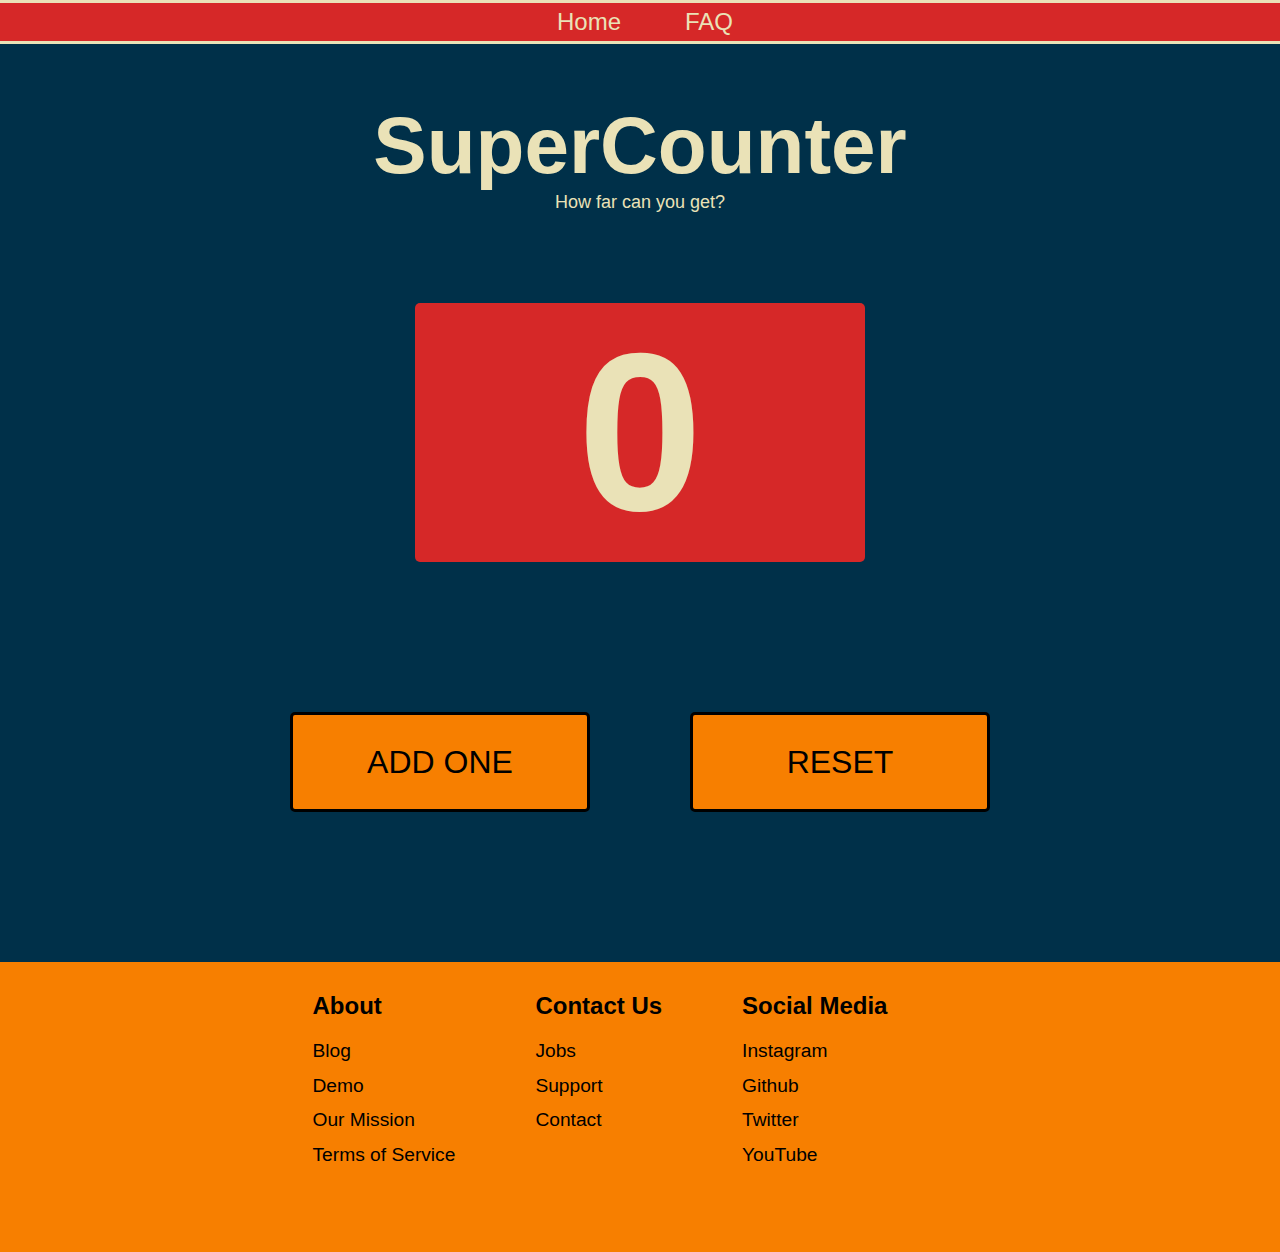
==== index.html @ dbbc7022 "Add files via upload" ====
<!DOCTYPE html>
<html lang="en">
<head>
    <meta charset="UTF-8">
    <meta http-equiv="X-UA-Compatible" content="IE=edge">
    <meta name="viewport" content="width=device-width, initial-scale=1.0">
    <title>Home - SuperCounter</title>
    <link rel="stylesheet" href="styles.css">
    <link rel="shortcut icon" type="image/png" href="images/Favicon.png">
</head>
<body> 
    <nav class="navbar">
        <a href="index.html">Home </a>
        <a href="faq.html">FAQ</a>
    </nav>
    <h1 class = "title">SuperCounter</h1> 
    <p id="message">How far can you get?</p>
    <h1 id = "number"> 0 </h1>
    <div class="container">
        <button 
        class = "btn" 
        id="btn-1"
        onClick = "addOne()"
        >ADD ONE</button>

        <button 
        class = "btn" 
        id="btn-2"
        onClick = "reset()"
        >RESET</button>
    </div> 

    <script defer src="app.js"></script>

    <div class="footer-container">
        <div class="footer">
            <div class="footer-heading">
                <h2>About</h2>
                <a href="#">Blog</a>
                <a href="#">Demo</a>
                <a href="#">Our Mission</a>
                <a href="#">Terms of Service</a>
            </div>
            <div class="footer-heading">
                <h2>Contact Us</h2>
                <a href="#">Jobs</a>
                <a href="#">Support</a>
                <a href="#">Contact</a>
            </div>
            <div class="footer-heading">
                <h2>Social Media</h2>
                <a href="https://www.instagram.com/juan_hedderich/" 
                target="_blank">Instagram</a>
                <a href="https://github.com/Robbyro10" 
                target="_blank">Github</a>
                <a href="https://twitter.com/JGHedderich" 
                target="_blank">Twitter</a>
                <a href="#">YouTube</a>
            </div>
        </div>
    </div>
    
</body>

</html>
---- styles.css ----
/*
colors ->  
dark-yellow: #f77f00
light-yellow: #fcbf49
white: #eae2b7
blue: #003049
red: #d62828
*/

body {
    font-family:Arial, Helvetica, sans-serif;
    background-color: #003049;
    margin: 0;
}

nav{
    color: #eae2b7;
    background-color: #d62828;
    width: 100%;
    position: absolute;
    left: 0;
    top: 0;
    display: flex;
    justify-content: center;
    gap: 5vw;
    padding: 5px;
    position: fixed;
    border-style:solid;
    border-left: #d62828;
    border-right: #d62828;
}

.title{
    color: #eae2b7;
    width: 70%;
    margin: auto;
    margin-top: 10vh;
    text-align: center;
    font-size: 80px;
    font-weight: bold;
    padding-top: 10px;
}


#message{
    color: #eae2b7;
    width: 30%;
    margin: auto;
    text-align: center;
    font-size: large;
}

#number{
    font-size: 25vh;
    text-align: center;
    color: #eae2b7;
    background-color: #d62828;
    width: 50vh;
    left: 50%;
    margin: auto;
    margin-top: 10vh;
    margin-bottom: 10vh;
    border-radius: 5px;
    
}

@media only screen and (max-width: 700px) {
    .title{
        font-size: 50px;
    }

    #number{
        font-size: 20vh;
        width: 30vh;
    }
  }

.container {
    display: flex;
    flex-direction: row;
    align-items: center;
    justify-content: center;
    margin-bottom: 10vh;
    padding: 10px;
}

#FAQ {
    font-size: 1.5rem;
    text-align: center;
    color:#eae2b7;
    background-color: #d62828;
    width: 80vw;
    margin: auto;
    margin-top: -2vh;
    border-radius: 5px;
}

.answer {
    background-color: #f77f00;
    border-radius: 5px;
    width: 60vw;
    padding: 10px;
    margin: auto;
    color: black;
}

.extra-img{
    padding: 40px;
    width: 40vw;
}

.btn {
    width: 300px;
    height: 100px;
    border-radius: 5px;
    border: none;
    background-color: #f77f00;
    font-family: Arial, Helvetica, sans-serif;
    outline: none;
    font-size: 2rem;
    transition: ease-out 0.1s;
    margin: 50px;
    border-style: solid;
}

.btn:hover{
    border-width: 6px;
}

a{
    color: inherit;
    text-decoration: inherit;
    font-size: 1.5rem;
}


a:hover {
    color: #fcbf49;
    transition: ease-out 0.3s;
    
}

.footer {
    background-color: #f77f00;
    display: flex;
    flex-direction: row;
    justify-content: center;
    padding: 10px;
    height: 30vh;
    margin-top: 10vh;
}

.footer-heading {
    display: flex;
    flex-direction: column;
    margin-right: 5rem;
}

.footer-heading a{
    margin-bottom: 0.8rem;
    font-size: 1.2rem;
    font-weight: 400;
}
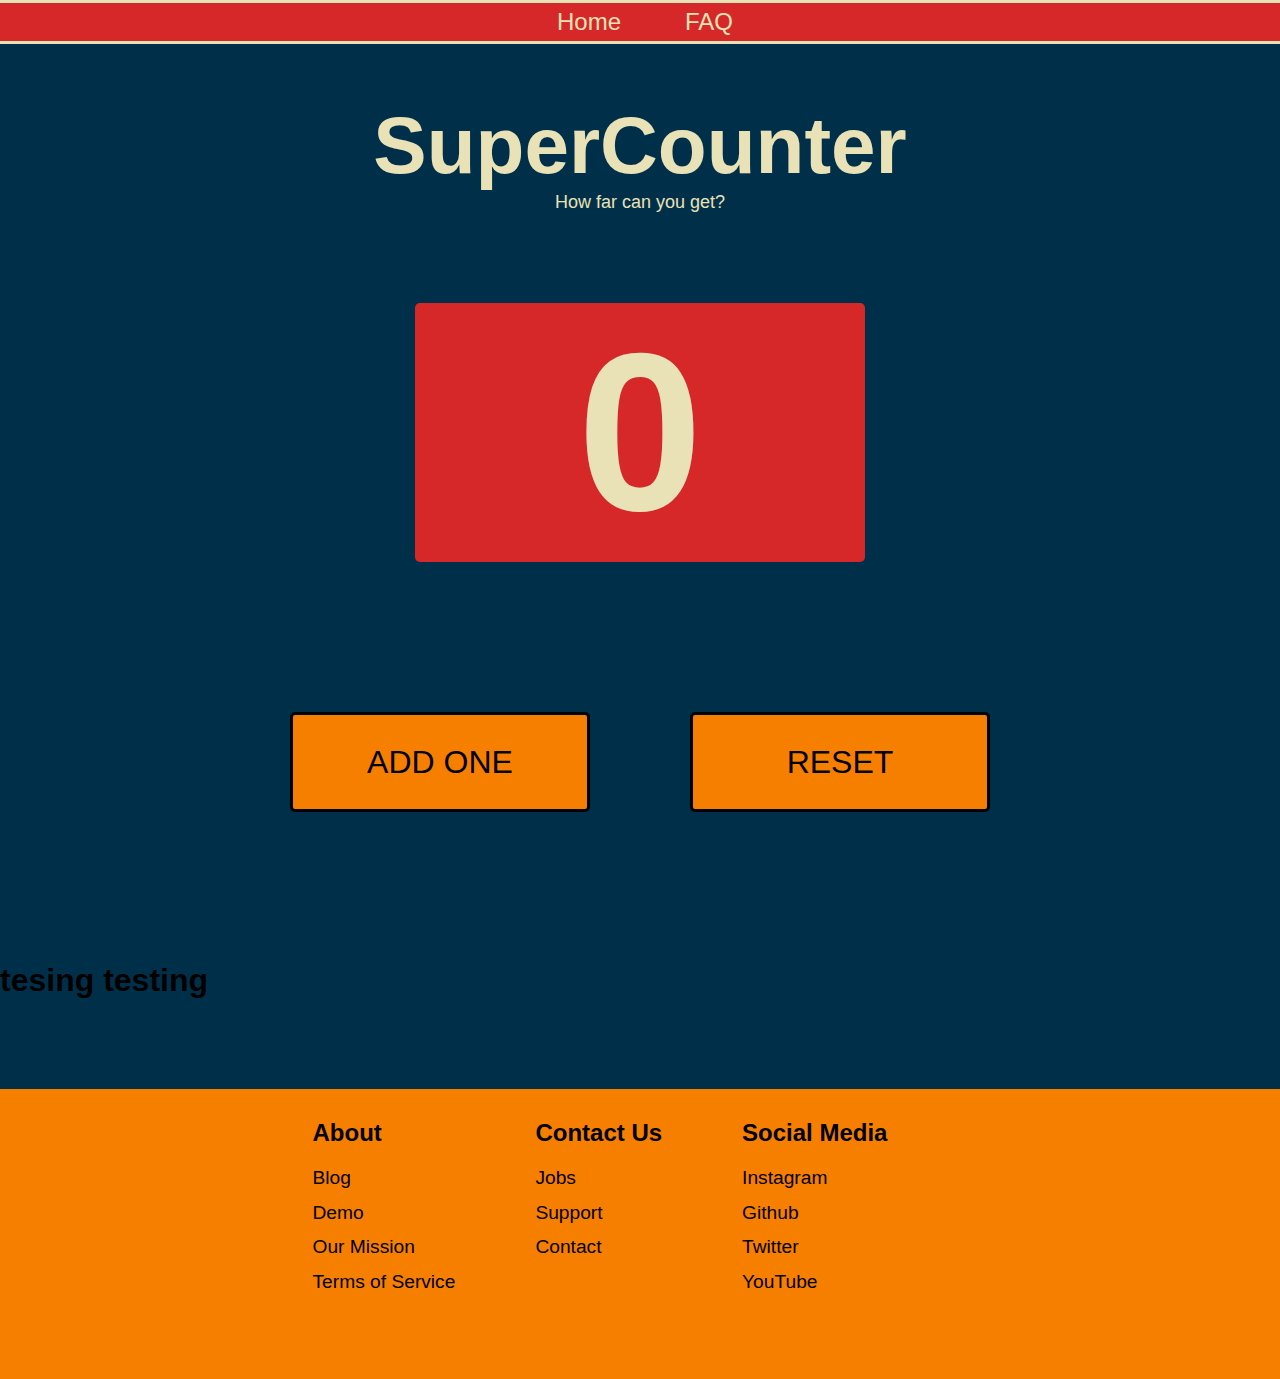
==== commit 68b0c3ee: "Just testing github" ====
--- a/index.html
+++ b/index.html
@@ -32,6 +32,7 @@
 
     <script defer src="app.js"></script>
 
+    <h1>tesing testing</h1>
     <div class="footer-container">
         <div class="footer">
             <div class="footer-heading">
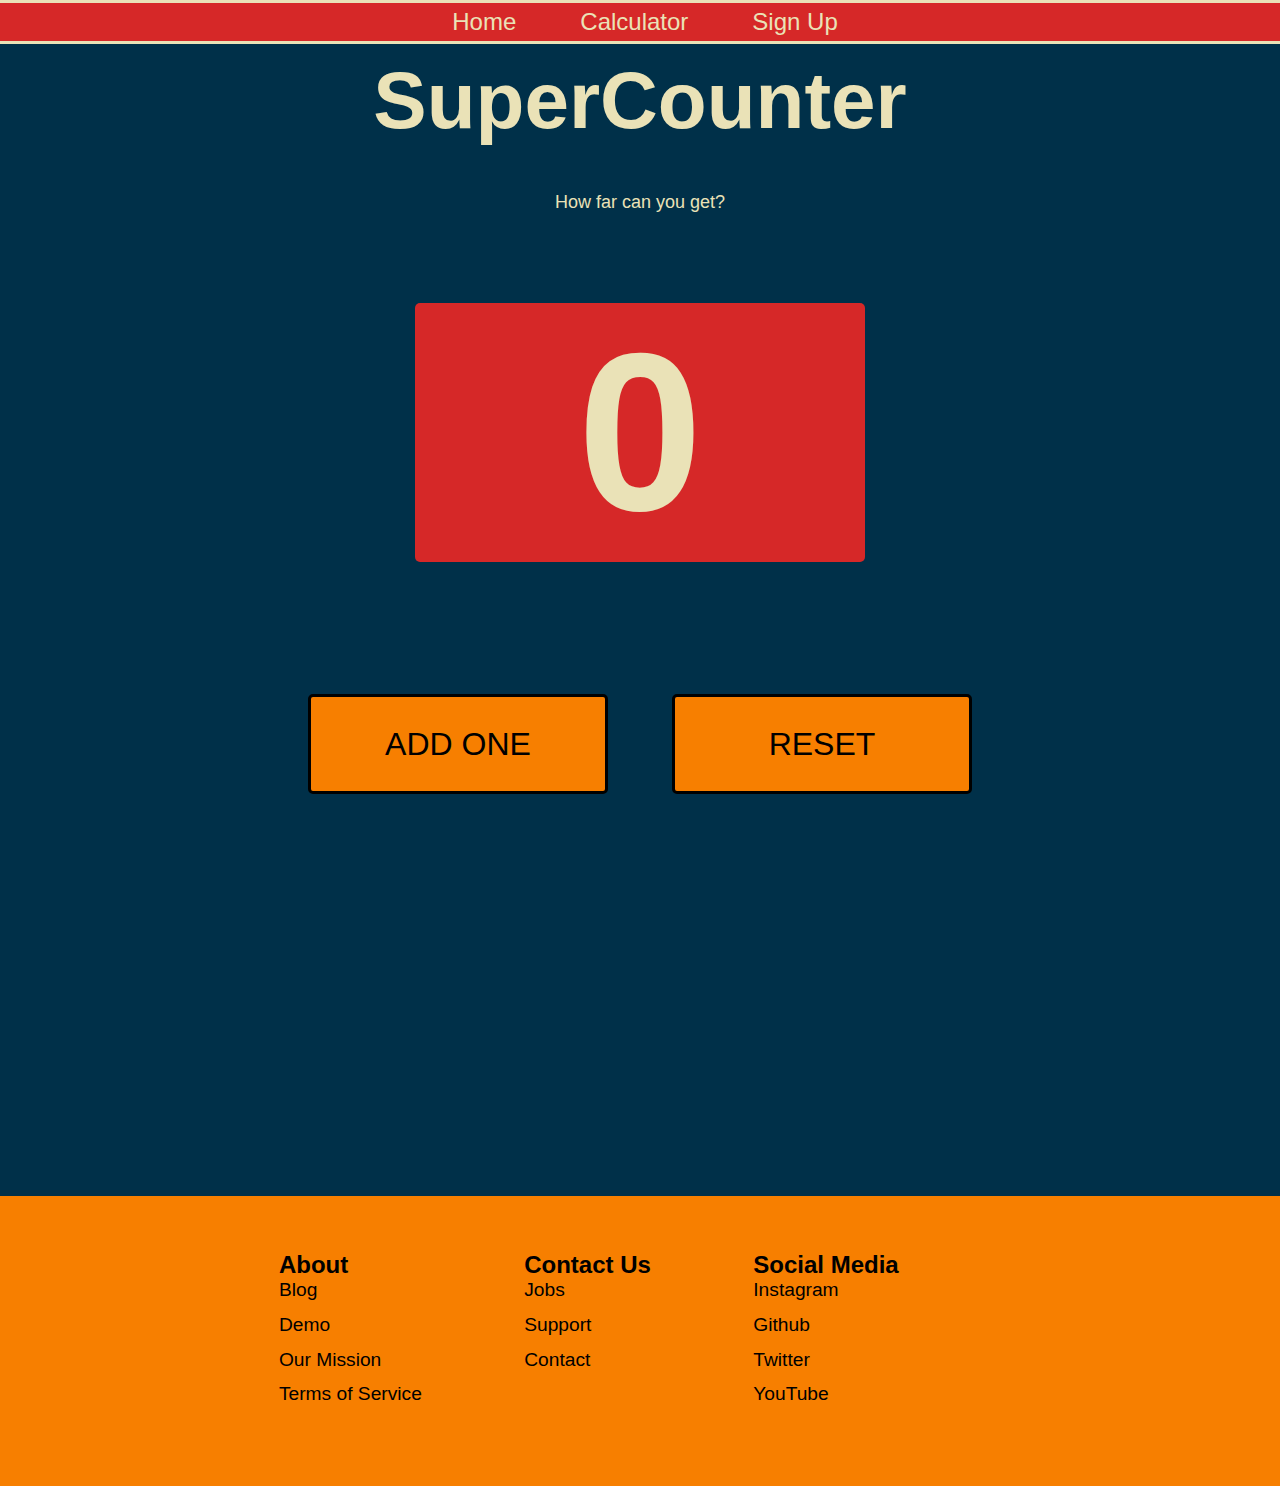
==== commit 1c4e706f: "Some stuff" ====
--- a/index.html
+++ b/index.html
@@ -11,44 +11,49 @@
 <body> 
     <nav class="navbar">
         <a href="index.html">Home </a>
-        <a href="faq.html">FAQ</a>
+        <a href="Calculator.html">Calculator</a>
+        <a href="signUp.html">Sign Up</a>
     </nav>
-    <h1 class = "title">SuperCounter</h1> 
-    <p id="message">How far can you get?</p>
-    <h1 id = "number"> 0 </h1>
-    <div class="container">
-        <button 
-        class = "btn" 
-        id="btn-1"
-        onClick = "addOne()"
-        >ADD ONE</button>
 
-        <button 
-        class = "btn" 
-        id="btn-2"
-        onClick = "reset()"
-        >RESET</button>
-    </div> 
+    <div id="main-container">
+        <div id="main">
+            <h1 class = "title">SuperCounter</h1> 
+            <p id="message">How far can you get?</p>
+            <h1 id = "number"> 0 </h1>
+            <div class="button-container">
+                <button 
+                class = "btn" 
+                id="btn-1"
+                onClick = "addOne()"
+                >ADD ONE</button>
+
+                <button 
+                class = "btn" 
+                id="btn-2"
+                onClick = "reset()"
+                >RESET</button>
+            </div> 
+        </div>
+    </div>
 
     <script defer src="app.js"></script>
 
-    <h1>tesing testing</h1>
     <div class="footer-container">
         <div class="footer">
-            <div class="footer-heading">
+            <div class="footer-heading-about">
                 <h2>About</h2>
                 <a href="#">Blog</a>
                 <a href="#">Demo</a>
                 <a href="#">Our Mission</a>
                 <a href="#">Terms of Service</a>
             </div>
-            <div class="footer-heading">
+            <div class="footer-heading-contact">
                 <h2>Contact Us</h2>
                 <a href="#">Jobs</a>
                 <a href="#">Support</a>
                 <a href="#">Contact</a>
             </div>
-            <div class="footer-heading">
+            <div class="footer-heading-socialMedia">
                 <h2>Social Media</h2>
                 <a href="https://www.instagram.com/juan_hedderich/" 
                 target="_blank">Instagram</a>
--- a/styles.css
+++ b/styles.css
@@ -7,10 +7,27 @@
 red: #d62828
 */
 
+*{
+    margin: 0;
+    padding: 0;
+}
+
+html, body{
+    height: 100%;
+}
+
+#container{
+    min-height: 100%;
+}
+
+#main{
+    overflow: auto;
+    padding-bottom: 30vh;
+}
+
 body {
     font-family:Arial, Helvetica, sans-serif;
     background-color: #003049;
-    margin: 0;
 }
 
 nav{
@@ -34,11 +51,12 @@
     color: #eae2b7;
     width: 70%;
     margin: auto;
-    margin-top: 10vh;
     text-align: center;
     font-size: 80px;
     font-weight: bold;
     padding-top: 10px;
+    margin-top: 5vh; 
+    margin-bottom: 5vh; 
 }
 
 
@@ -64,35 +82,59 @@
     
 }
 
-@media only screen and (max-width: 700px) {
-    .title{
-        font-size: 50px;
-    }
-
-    #number{
-        font-size: 20vh;
-        width: 30vh;
-    }
-  }
-
-.container {
+.calc-container{
+    display: grid;
+    grid-template-columns: repeat(4, 5rem);
+    grid-template-rows: repeat(5, 5rem);
+    justify-content: center;
+    margin: auto;
+    width: fit-content;
+    padding: 1rem;
+    background-color:#fcbf49;
+    gap: .5rem;
+    border-radius: 50px;
+    border-style: solid;
+}
+
+.calc-container > button{
+    border-style: none;
+    border-radius: 50%;
+    text-align: center;
+    font-size: larger;
+    transition: ease-out 0.2s;
+}
+
+.calc-container > button:hover{
+    background-color: hsl(50, 34%, 72%);
+    color: white
+}
+
+.top-button{
+    background: #f77f00;
+    color: white
+}
+
+#button-0{
+    width: 10.5rem;
+    border-radius: 40px;
+}
+
+#button-coma, #button-equals{
+    left: 5.5rem;
+}
+
+.side-operator{
+    background-color: #d62828;
+    color: #eae2b7;
+}
+
+.button-container {
     display: flex;
     flex-direction: row;
     align-items: center;
     justify-content: center;
     margin-bottom: 10vh;
     padding: 10px;
-}
-
-#FAQ {
-    font-size: 1.5rem;
-    text-align: center;
-    color:#eae2b7;
-    background-color: #d62828;
-    width: 80vw;
-    margin: auto;
-    margin-top: -2vh;
-    border-radius: 5px;
 }
 
 .answer {
@@ -119,7 +161,7 @@
     outline: none;
     font-size: 2rem;
     transition: ease-out 0.1s;
-    margin: 50px;
+    margin: 2rem;
     border-style: solid;
 }
 
@@ -144,20 +186,88 @@
     background-color: #f77f00;
     display: flex;
     flex-direction: row;
-    justify-content: center;
-    padding: 10px;
+    justify-content:center;
+    padding: 10px;
+    position: relative;
     height: 30vh;
-    margin-top: 10vh;
-}
-
-.footer-heading {
+    clear: both;
+}
+
+.footer > div{
     display: flex;
     flex-direction: column;
-    margin-right: 5rem;
-}
-
-.footer-heading a{
+    margin-right: 8vw;
+    margin-top: 5vh;
+}
+
+.footer a{
     margin-bottom: 0.8rem;
     font-size: 1.2rem;
     font-weight: 400;
 }
+
+.inputs{
+    display: flex;
+    flex-direction: column;
+    margin: auto;
+    margin-top: 5vh;
+    background: #fcbf49;
+    border-radius: 5px;
+    width: fit-content;
+    padding: 2rem;
+}
+
+.inputs > label{
+    margin: 0.5rem;
+    font-size: large;
+}
+
+.inputs > input {
+    width: 40vw;
+    border-radius: 5px;
+    font-size: large;
+    padding: 10px;
+    margin: 0.5rem;
+    margin-bottom: 1rem;
+    border-style: none;
+    background-color: #eae2b7;
+}
+
+.inputs > button{
+    margin: 0.5rem;
+    width: 20vw;
+    height: 3rem;
+    border-radius: 5px;
+    background-color:#d62828;
+    color:hsl(51, 55%, 82%);
+    font-size: larger;
+    font-weight: bold;
+}
+
+@media only screen and (max-width: 700px) {
+    .title{
+        font-size: 40px;
+    }
+
+    #number{
+        font-size: 15vh;
+        width: 30vh;
+    }
+
+    .btn{
+        font-size: 20px;
+    }
+
+    .footer-heading-contact a{
+        display: none;
+        margin-left: 2rem;
+    }
+    
+    .footer-heading-contact h2{
+        display: none;
+        margin-left: 2rem;
+    }
+    
+  }
+
+
